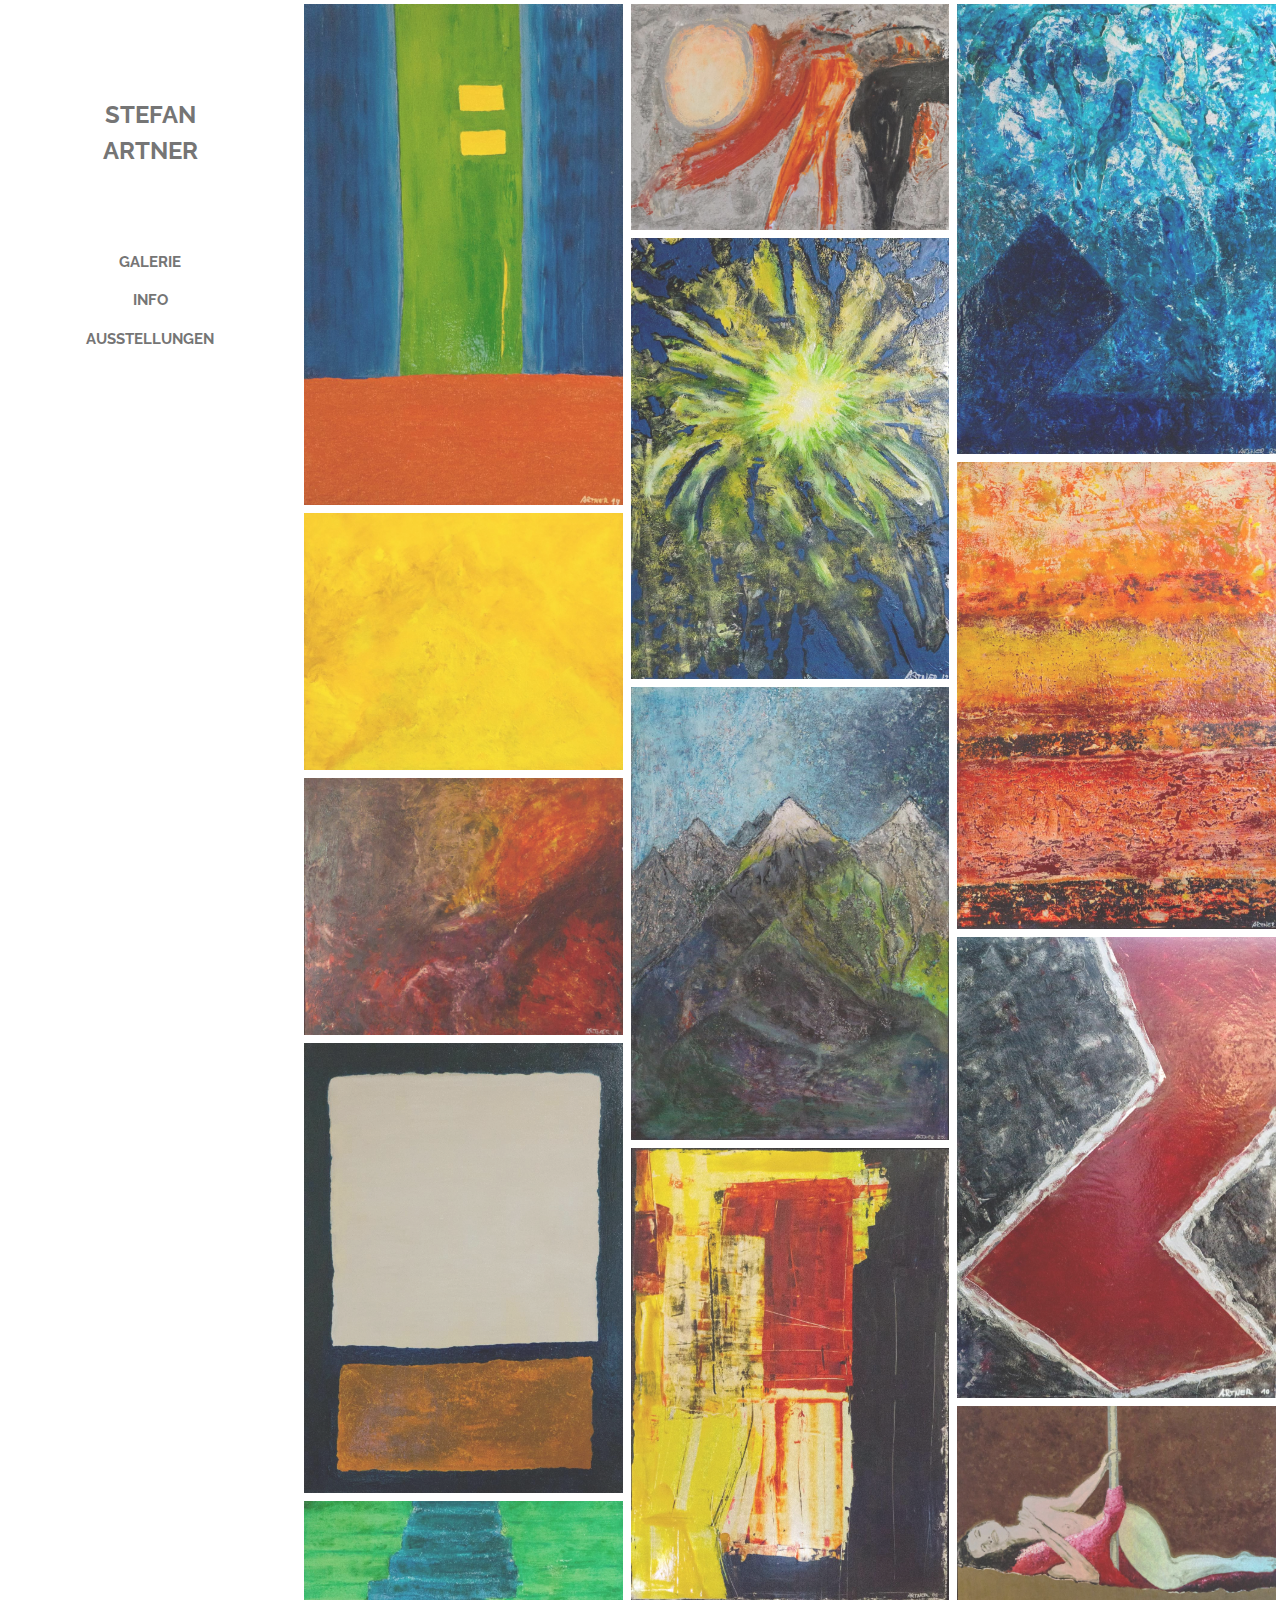
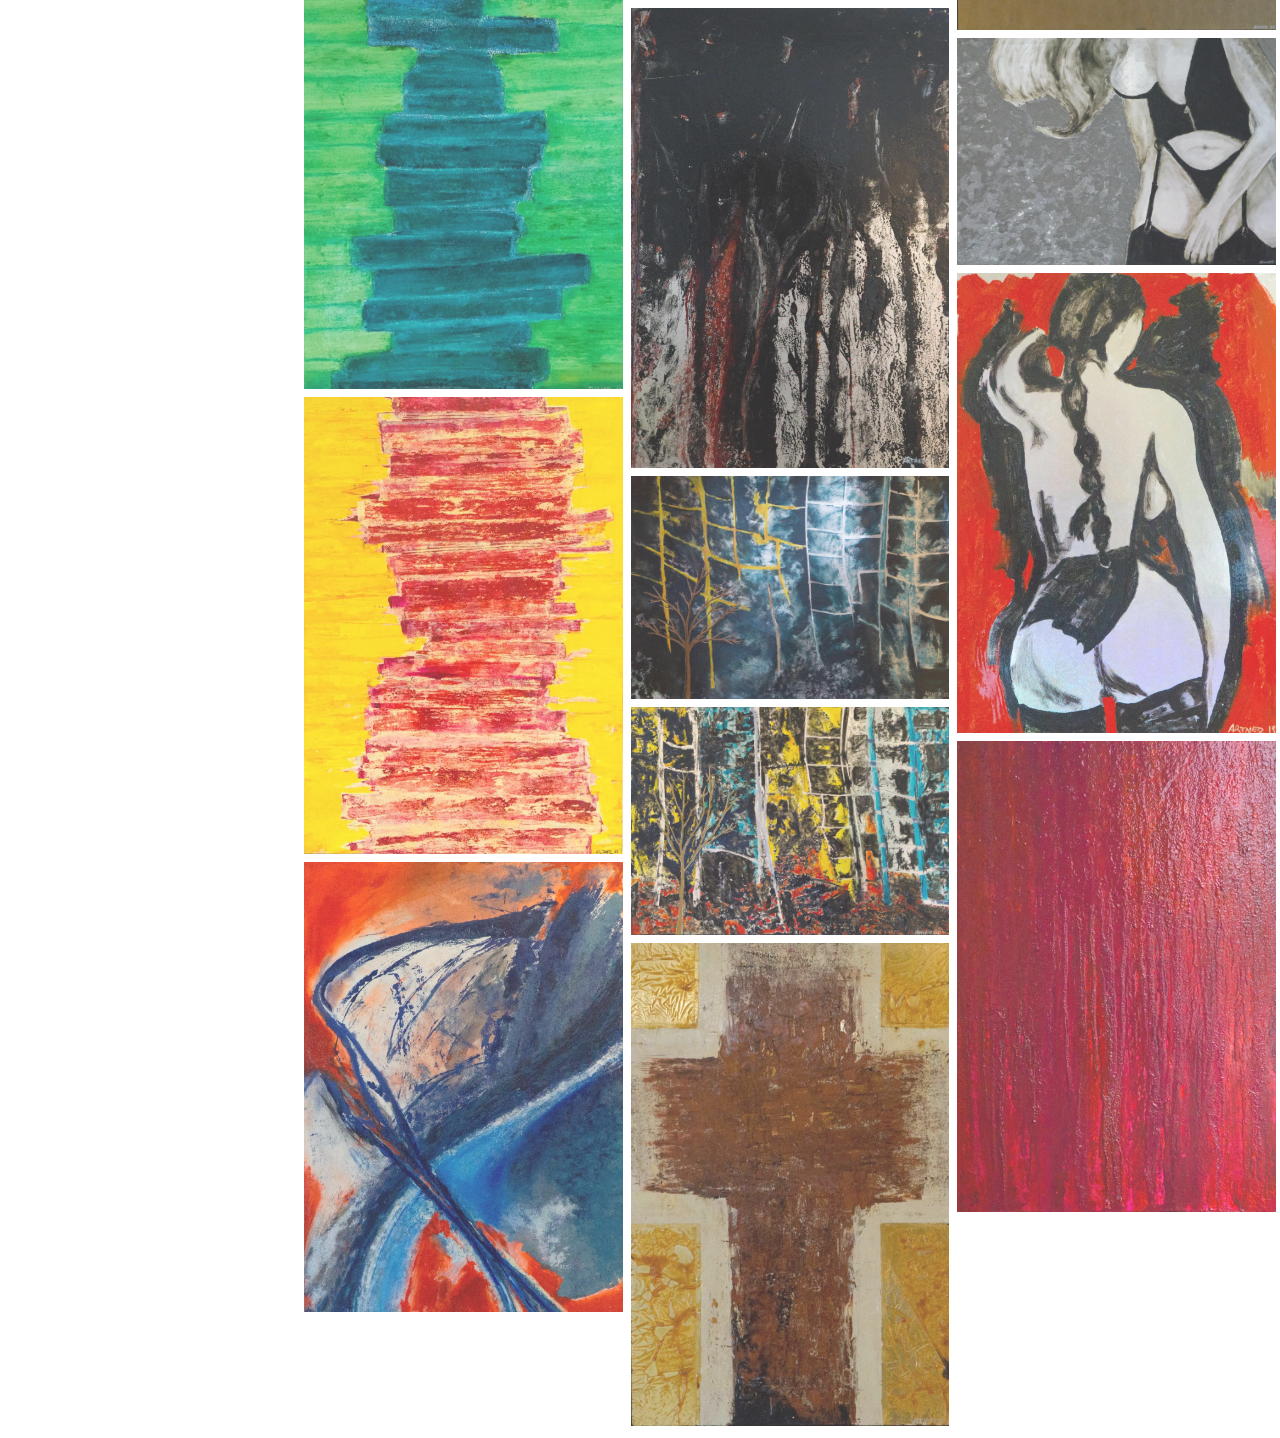
==== gallery.html @ 047d1977 "master" ====
<!DOCTYPE html>
<html lang="en">
<head>
<title>Stefan Artner</title>
<meta charset="UTF-8">
<meta name="viewport" content="width=device-width, initial-scale=1">
<link rel="stylesheet" href="https://www.w3schools.com/w3css/4/w3.css">
<link rel="stylesheet" href="https://fonts.googleapis.com/css?family=Raleway">
<style>
	body,h1,h2,h3,h4,h5 {font-family: "Raleway", sans-serif}
	.w3-third img{margin-bottom: 8px; opacity: 0.8; cursor: pointer}
	.w3-third img:hover{opacity: 1}
</style>
</head>
<body class="w3-light-white w3-content" style="max-width:1600px">

<!-- Sidebar/menu -->
<nav class="w3-sidebar w3-bar-block w3-white w3-animate-left w3-text-grey w3-collapse w3-top w3-center" style="z-index:3;width:300px;font-weight:bold" id="mySidebar"><br>
  <h3 class="w3-padding-64 w3-center"><b>STEFAN<br>ARTNER</b></h3>
  <a href="#" onclick="w3_close()" class="w3-bar-item w3-button">GALERIE</a> 
  <a href="info.html" onclick="w3_close()" class="w3-bar-item w3-button">INFO</a> 
  <a href="index.html" onclick="w3_close()" class="w3-bar-item w3-button">AUSSTELLUNGEN</a> 
</nav>
<!-- Top menu on small screens -->
<header class="w3-container w3-top w3-hide-large w3-white w3-xlarge w3-padding-16">
  <span class="w3-left w3-padding">STEFAN ARTNER</span>
  <a href="javascript:void(0)" class="w3-right w3-button w3-white" onclick="w3_open()">☰</a>
</header>

<!-- Overlay effect when opening sidebar on small screens -->
<div class="w3-overlay w3-hide-large w3-animate-opacity" onclick="w3_close()" style="cursor:pointer" title="close side menu" id="myOverlay"></div>

<!-- !PAGE CONTENT! -->
<div class="w3-main" style="margin-left:300px">

  <!-- Push down content on small screens --> 
  <div class="w3-hide-large" style="margin-top:83px"></div>
  
  <!-- Photo grid -->
  <div class="w3-row">
    <div class="w3-third" style="padding: 4px;">
      <img src="gallery/12.jpg" style="width:100%" onclick="onClick(this)" loading="lazy" alt="'Leuchtturm'<br>60x92<br>&copy; Stefan Artner">
     <img src="gallery/2.jpg" style="width:100%" onclick="onClick(this)" loading="lazy" alt="'Da kummt die Sunn'<br>92x112<br>&copy; Stefan Artner">
      <img src="gallery/1.jpg" style="width:100%" onclick="onClick(this)" loading="lazy" alt="'La Vita'<br>92x112<br>&copy; Stefan Artner">
      <img src="gallery/8.jpg" style="width:100%" onclick="onClick(this)" loading="lazy" alt="'Die Kraft der Farbe 1'<br>63x88<br>&copy; Stefan Artner">
      <img src="gallery/14.jpg" style="width:100%" onclick="onClick(this)" loading="lazy" alt="'Jahreszeiten 2'<br>60x92<br>&copy; Stefan Artner">
      <img src="gallery/13.jpg" style="width:100%" onclick="onClick(this)" loading="lazy" alt="'Jahreszeiten 1'<br>60x86<br>&copy; Stefan Artner">
      <img src="gallery/9.jpg" style="width:100%" onclick="onClick(this)" loading="lazy" alt="'Fahnenschwinger'<br>64x90<br>&copy; Stefan Artner">
    </div>
    
    <div class="w3-third" style="padding: 4px;">
      <img src="gallery/11.jpg" style="width:100%" onclick="onClick(this)" loading="lazy" alt="'Schneeballeffekt'<br>70x100<br>&copy; Stefan Artner">
      <img src="gallery/18.jpg" style="width:100%" onclick="onClick(this)" loading="lazy" alt="'Sirius'<br>63,5x86,5<br>&copy; Stefan Artner">
      <img src="gallery/7.jpg" style="width:100%" onclick="onClick(this)" loading="lazy" alt="'Osttirol'<br>71x101<br>&copy; Stefan Artner">
      <img src="gallery/10.jpg" style="width:100%" onclick="onClick(this)" loading="lazy" alt="'Das Erste'<br>61x86<br>&copy; Stefan Artner">
      <img src="gallery/19.jpg" style="width:100%" onclick="onClick(this)" loading="lazy" alt="'Keine Angst'<br>70x100<br>&copy; Stefan Artner">
      <img src="gallery/15 a.jpg" style="width:100%" onclick="onClick(this)" loading="lazy" alt="'Mariupol a.m.'<br>63x88<br>&copy; Stefan Artner">
      <img src="gallery/15.jpg" style="width:100%" onclick="onClick(this)" loading="lazy" alt="'Mariupol a.m.'<br>63x88<br>&copy; Stefan Artner">
      <img src="gallery/4.jpg" style="width:100%" onclick="onClick(this)" loading="lazy" alt="'Kreuzung'<br>60x91<br>&copy; Stefan Artner">
    </div>
 
    <div class="w3-third" style="padding: 4px;">
      <img src="gallery/3.jpg" style="width:100%" onclick="onClick(this)" loading="lazy" alt="'Wettlauf'<br>63x88<br>&copy; Stefan Artner">
      <img src="gallery/6.jpg" style="width:100%" onclick="onClick(this)" loading="lazy" alt="'Flirren'<br>66x92<br>&copy; Stefan Artner">
      <img src="gallery/5.jpg" style="width:100%" onclick="onClick(this)" loading="lazy" alt="'Der Weg'<br>70x101<br>&copy; Stefan Artner">
      <img src="gallery/16.jpg" style="width:100%" onclick="onClick(this)" loading="lazy" alt="'Lilith'<br>64x90<br>&copy; Stefan Artner">
      <img src="gallery/16 a.jpg" style="width:100%" onclick="onClick(this)" loading="lazy" alt="'Runa'<br>64x90<br>&copy; Stefan Artner">
      <img src="gallery/17.jpg" style="width:100%" onclick="onClick(this)" loading="lazy" alt="'Ophelia'<br>64x92<br>&copy; Stefan Artner">
      <img src="gallery/20.jpg" style="width:100%" onclick="onClick(this)" loading="lazy" alt="'Vorhang fällt'<br>69x98<br>&copy; Stefan Artner">
    </div>
  </div>
  
  <!-- Modal for full size images on click-->
  <div id="modal01" class="w3-modal w3-black" style="padding-top:0" onclick="this.style.display='none'">
    <span class="w3-button w3-black w3-xlarge w3-display-topright">×</span>
    <div class="w3-modal-content w3-animate-zoom w3-center w3-transparent w3-padding-64">
      <img id="img01" class="w3-image">
      <p id="caption"></p>
    </div>
  </div>


<!-- End page content -->
</div>

<script>
// Script to open and close sidebar
function w3_open() {
  document.getElementById("mySidebar").style.display = "block";
  document.getElementById("myOverlay").style.display = "block";
}
 
function w3_close() {
  document.getElementById("mySidebar").style.display = "none";
  document.getElementById("myOverlay").style.display = "none";
}

// Modal Image Gallery
function onClick(element) {
  document.getElementById("img01").src = element.src;
  document.getElementById("modal01").style.display = "block";
  var captionText = document.getElementById("caption");
  captionText.innerHTML = element.alt;
}
</script>

</body>
</html>
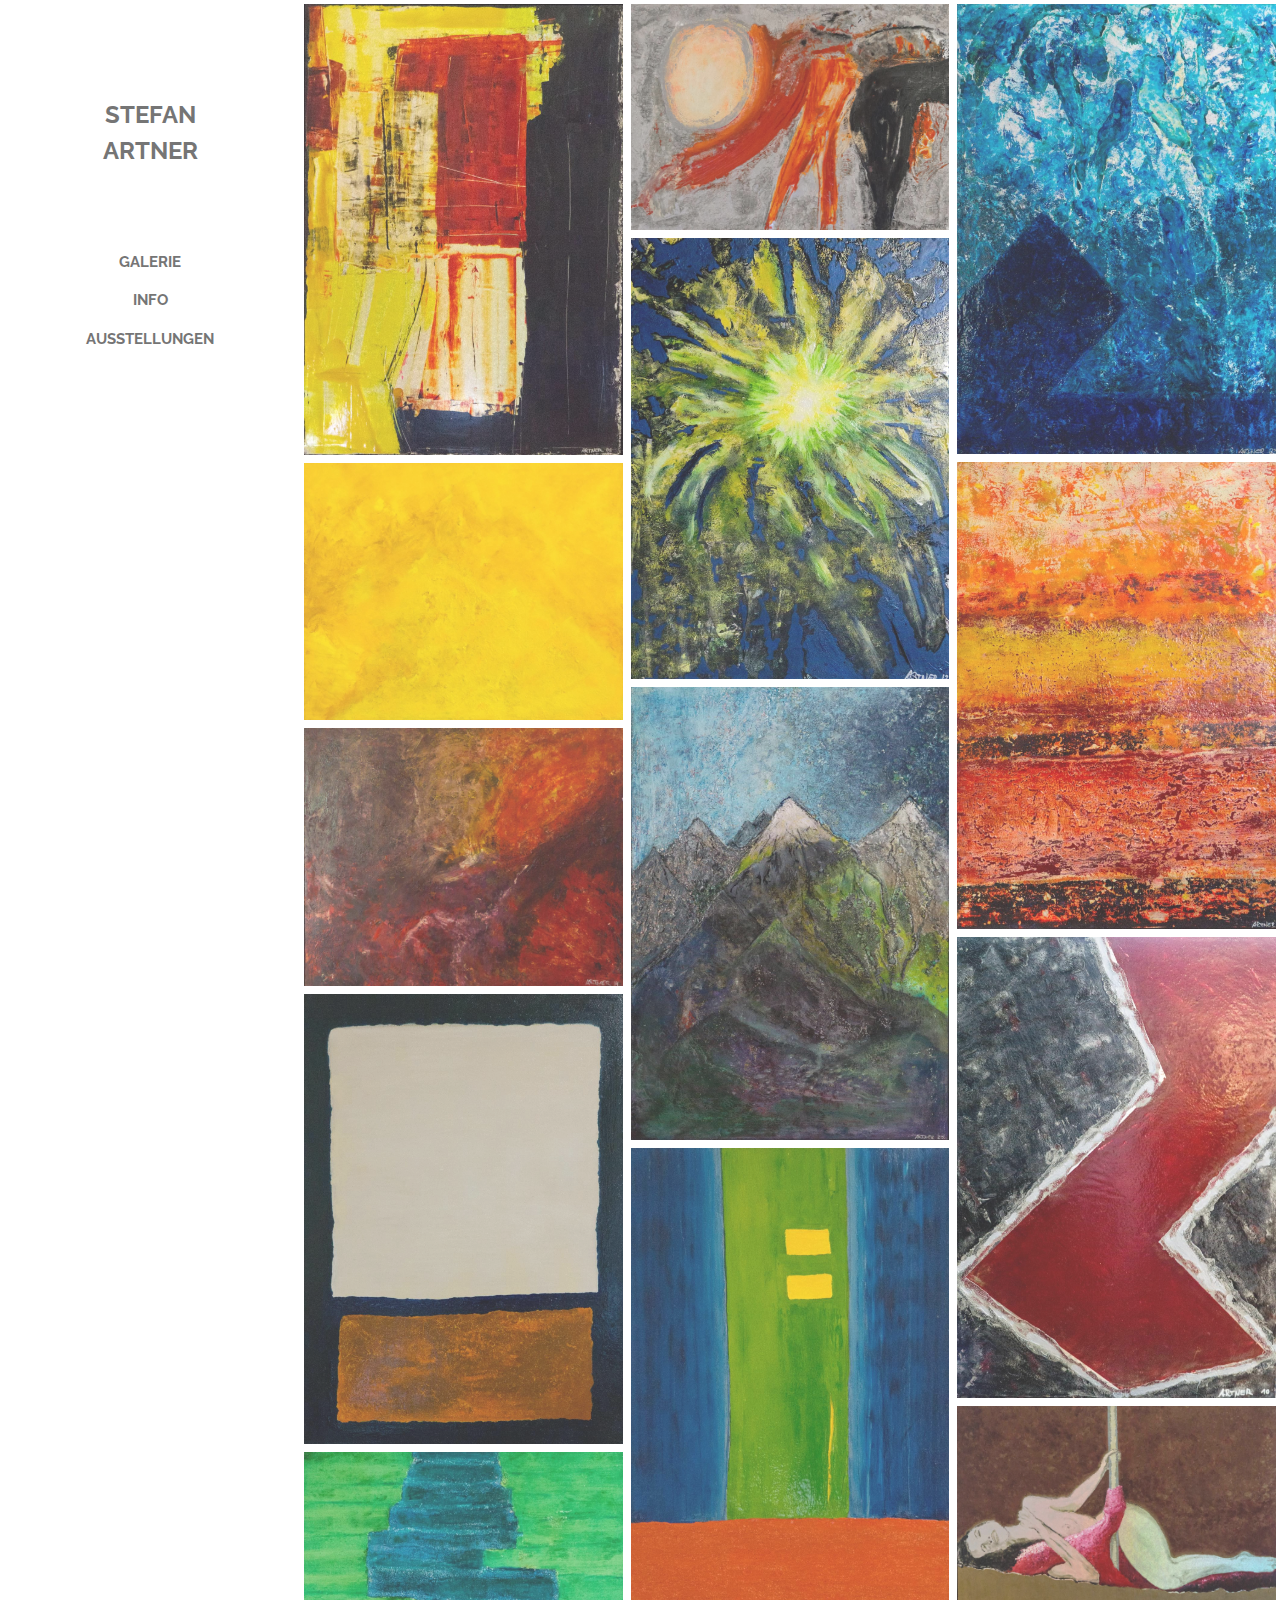
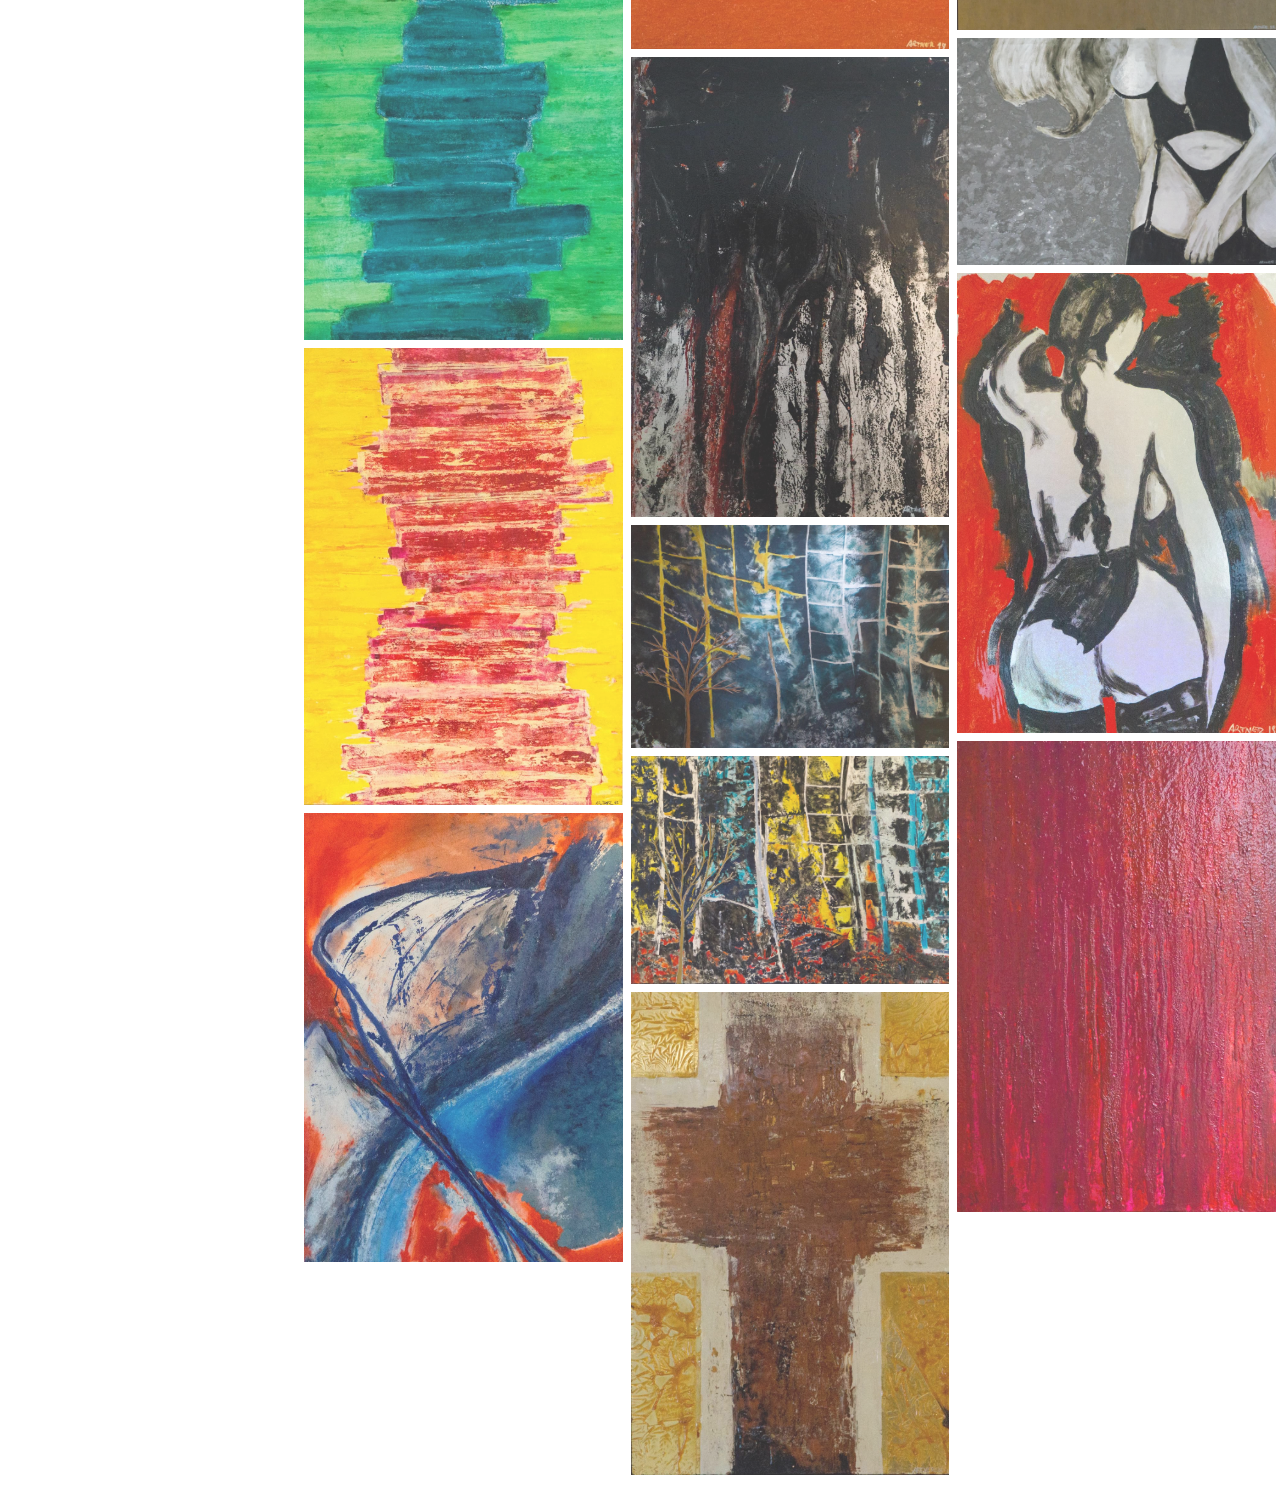
==== commit 3ebb5ad7: "Update gallery.html" ====
--- a/gallery.html
+++ b/gallery.html
@@ -16,7 +16,7 @@
 
 <!-- Sidebar/menu -->
 <nav class="w3-sidebar w3-bar-block w3-white w3-animate-left w3-text-grey w3-collapse w3-top w3-center" style="z-index:3;width:300px;font-weight:bold" id="mySidebar"><br>
-  <h3 class="w3-padding-64 w3-center"><b>STEFAN<br>ARTNER</b></h3>
+  <a href="index.html" style="text-decoration:none"><h3 class="w3-padding-64 w3-center"><b>STEFAN<br>ARTNER</b></h3></a>
   <a href="#" onclick="w3_close()" class="w3-bar-item w3-button">GALERIE</a> 
   <a href="info.html" onclick="w3_close()" class="w3-bar-item w3-button">INFO</a> 
   <a href="index.html" onclick="w3_close()" class="w3-bar-item w3-button">AUSSTELLUNGEN</a> 
@@ -39,8 +39,8 @@
   <!-- Photo grid -->
   <div class="w3-row">
     <div class="w3-third" style="padding: 4px;">
-      <img src="gallery/12.jpg" style="width:100%" onclick="onClick(this)" loading="lazy" alt="'Leuchtturm'<br>60x92<br>&copy; Stefan Artner">
-     <img src="gallery/2.jpg" style="width:100%" onclick="onClick(this)" loading="lazy" alt="'Da kummt die Sunn'<br>92x112<br>&copy; Stefan Artner">
+      <img src="gallery/10.jpg" style="width:100%" onclick="onClick(this)" loading="lazy" alt="'Das Erste'<br>61x86<br>&copy; Stefan Artner">
+      <img src="gallery/2.jpg" style="width:100%" onclick="onClick(this)" loading="lazy" alt="'Da kummt die Sunn'<br>92x112<br>&copy; Stefan Artner">
       <img src="gallery/1.jpg" style="width:100%" onclick="onClick(this)" loading="lazy" alt="'La Vita'<br>92x112<br>&copy; Stefan Artner">
       <img src="gallery/8.jpg" style="width:100%" onclick="onClick(this)" loading="lazy" alt="'Die Kraft der Farbe 1'<br>63x88<br>&copy; Stefan Artner">
       <img src="gallery/14.jpg" style="width:100%" onclick="onClick(this)" loading="lazy" alt="'Jahreszeiten 2'<br>60x92<br>&copy; Stefan Artner">
@@ -52,7 +52,7 @@
       <img src="gallery/11.jpg" style="width:100%" onclick="onClick(this)" loading="lazy" alt="'Schneeballeffekt'<br>70x100<br>&copy; Stefan Artner">
       <img src="gallery/18.jpg" style="width:100%" onclick="onClick(this)" loading="lazy" alt="'Sirius'<br>63,5x86,5<br>&copy; Stefan Artner">
       <img src="gallery/7.jpg" style="width:100%" onclick="onClick(this)" loading="lazy" alt="'Osttirol'<br>71x101<br>&copy; Stefan Artner">
-      <img src="gallery/10.jpg" style="width:100%" onclick="onClick(this)" loading="lazy" alt="'Das Erste'<br>61x86<br>&copy; Stefan Artner">
+      <img src="gallery/12.jpg" style="width:100%" onclick="onClick(this)" loading="lazy" alt="'Leuchtturm'<br>60x92<br>&copy; Stefan Artner">
       <img src="gallery/19.jpg" style="width:100%" onclick="onClick(this)" loading="lazy" alt="'Keine Angst'<br>70x100<br>&copy; Stefan Artner">
       <img src="gallery/15 a.jpg" style="width:100%" onclick="onClick(this)" loading="lazy" alt="'Mariupol a.m.'<br>63x88<br>&copy; Stefan Artner">
       <img src="gallery/15.jpg" style="width:100%" onclick="onClick(this)" loading="lazy" alt="'Mariupol a.m.'<br>63x88<br>&copy; Stefan Artner">
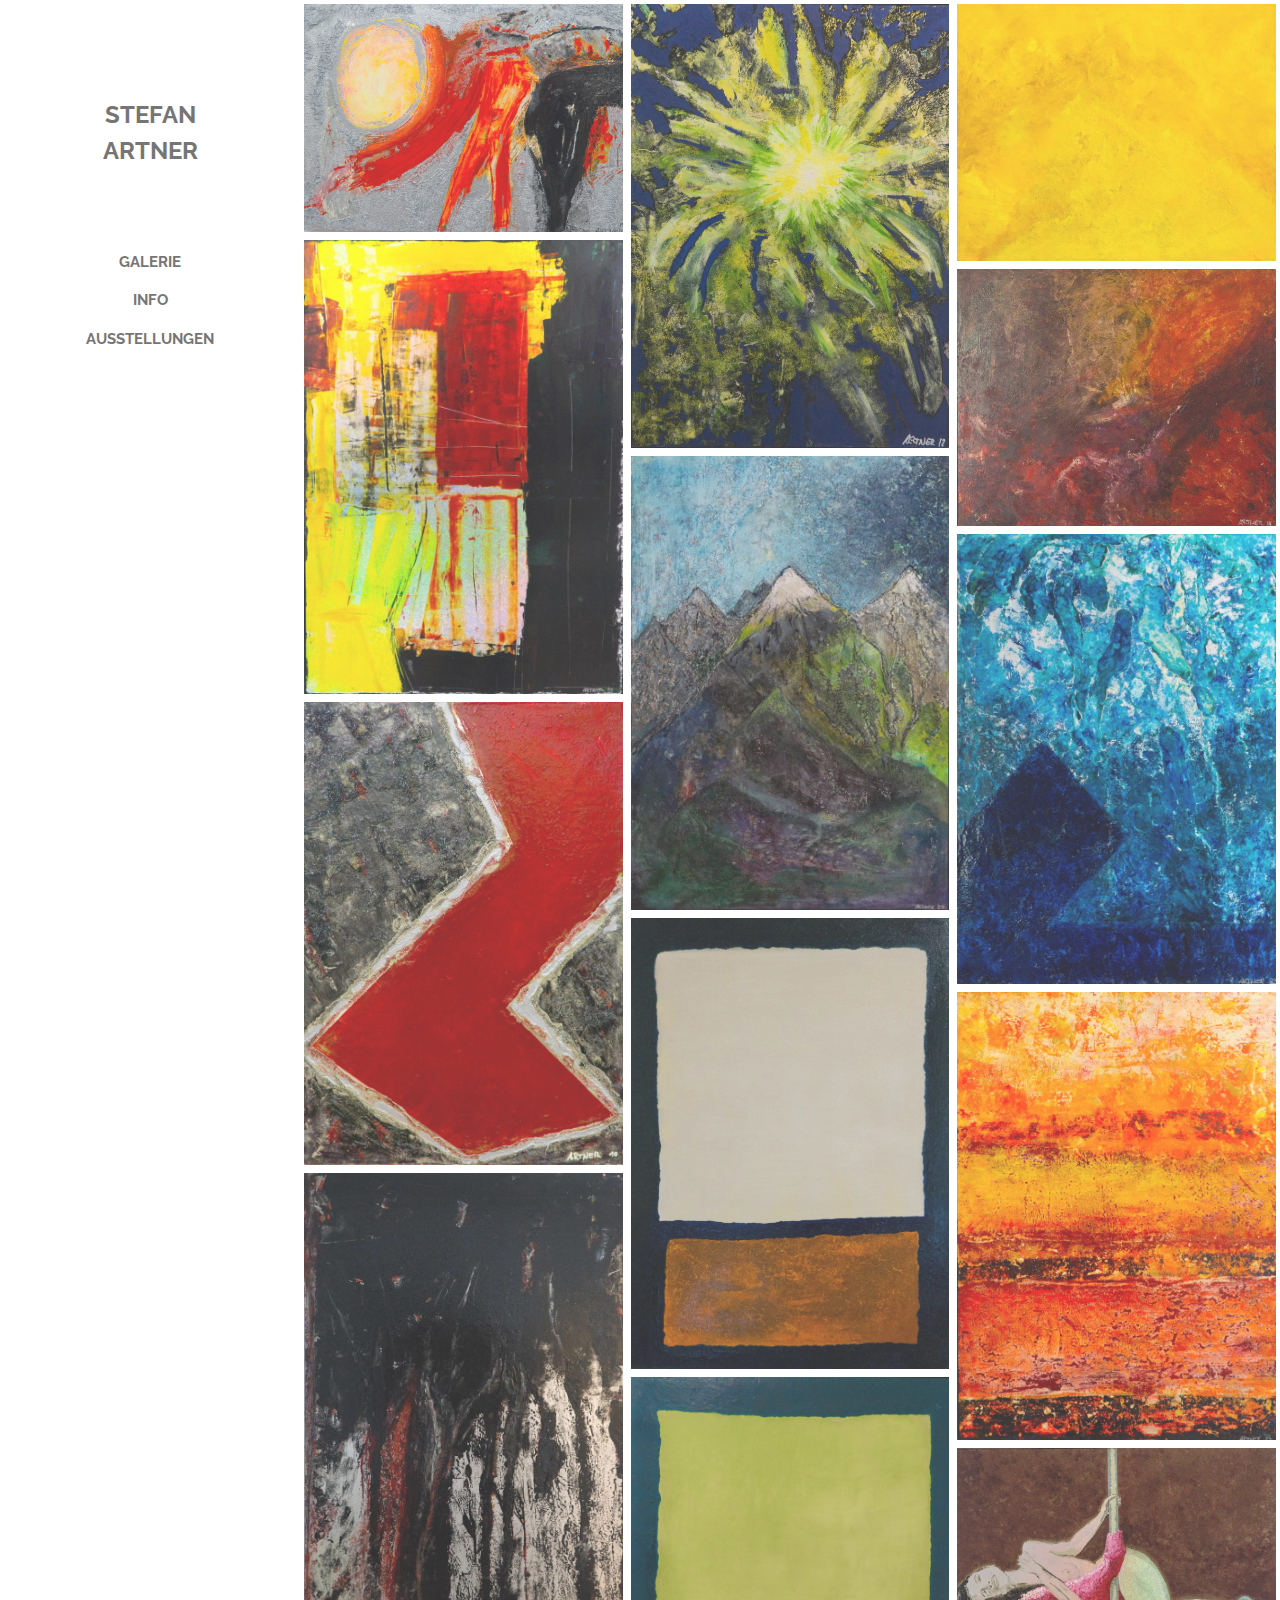
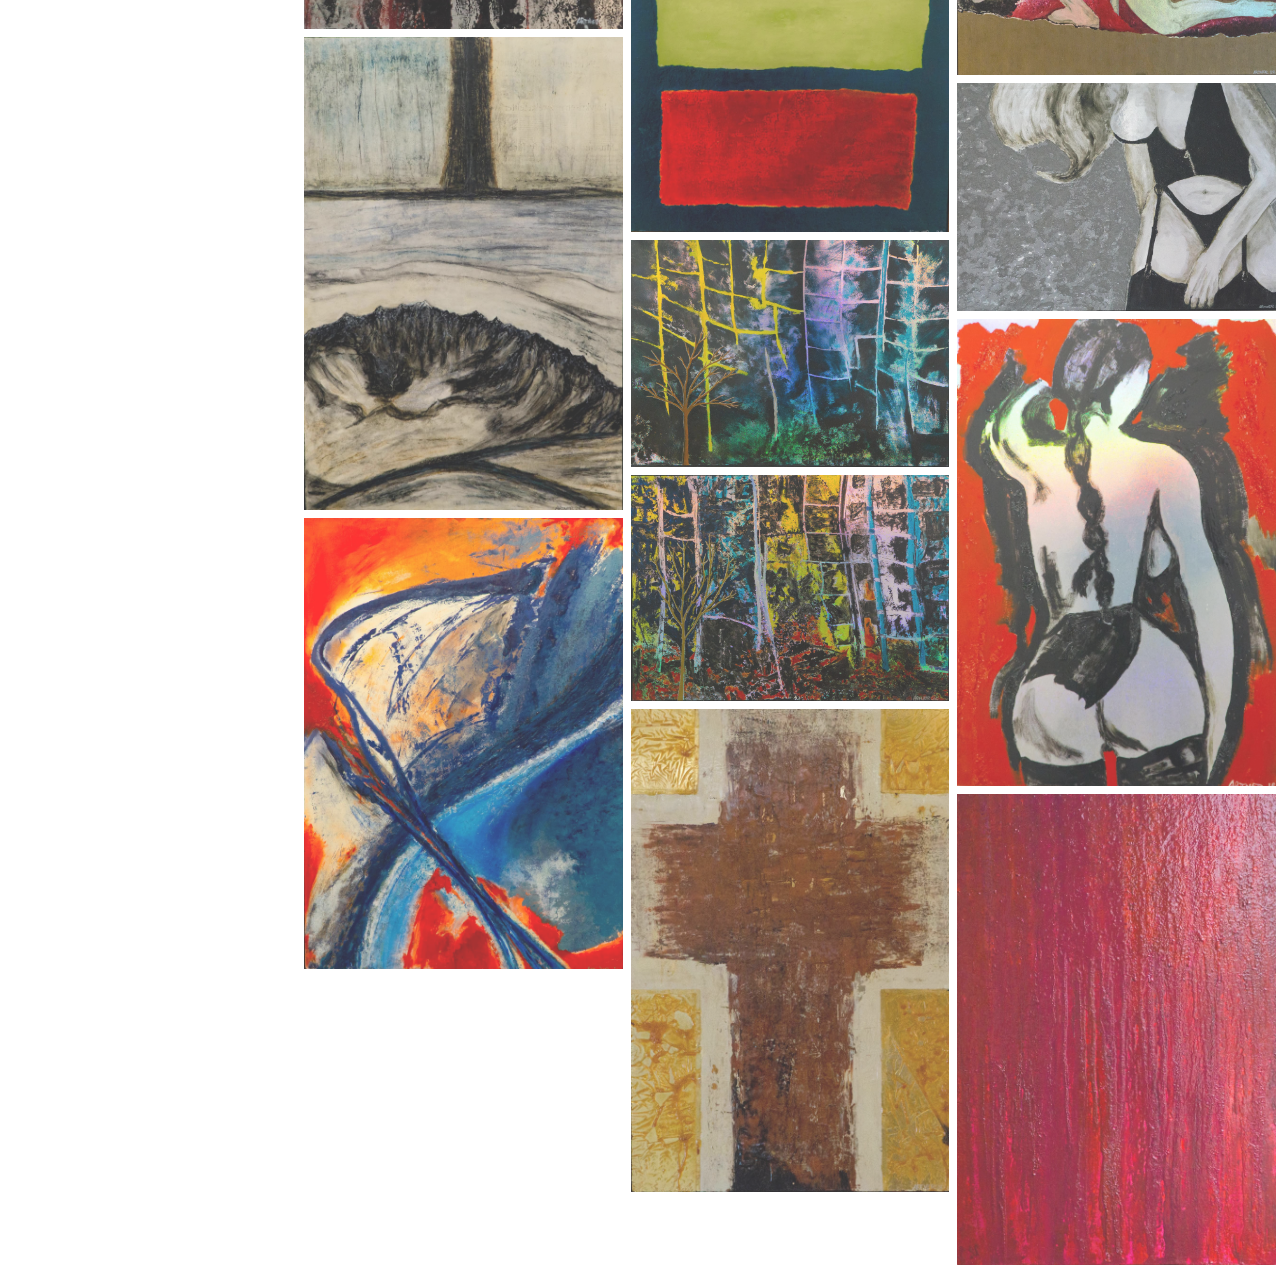
==== commit 11d3ae93: "master" ====
--- a/gallery.html
+++ b/gallery.html
@@ -39,30 +39,29 @@
   <!-- Photo grid -->
   <div class="w3-row">
     <div class="w3-third" style="padding: 4px;">
+      <img src="gallery/11.jpg" style="width:100%" onclick="onClick(this)" loading="lazy" alt="'Schneeballeffekt'<br>70x100<br>&copy; Stefan Artner">
       <img src="gallery/10.jpg" style="width:100%" onclick="onClick(this)" loading="lazy" alt="'Das Erste'<br>61x86<br>&copy; Stefan Artner">
-      <img src="gallery/2.jpg" style="width:100%" onclick="onClick(this)" loading="lazy" alt="'Da kummt die Sunn'<br>92x112<br>&copy; Stefan Artner">
-      <img src="gallery/1.jpg" style="width:100%" onclick="onClick(this)" loading="lazy" alt="'La Vita'<br>92x112<br>&copy; Stefan Artner">
-      <img src="gallery/8.jpg" style="width:100%" onclick="onClick(this)" loading="lazy" alt="'Die Kraft der Farbe 1'<br>63x88<br>&copy; Stefan Artner">
-      <img src="gallery/14.jpg" style="width:100%" onclick="onClick(this)" loading="lazy" alt="'Jahreszeiten 2'<br>60x92<br>&copy; Stefan Artner">
-      <img src="gallery/13.jpg" style="width:100%" onclick="onClick(this)" loading="lazy" alt="'Jahreszeiten 1'<br>60x86<br>&copy; Stefan Artner">
+      <img src="gallery/5.jpg" style="width:100%" onclick="onClick(this)" loading="lazy" alt="'Der Weg'<br>70x101<br>&copy; Stefan Artner">
+      <img src="gallery/19.jpg" style="width:100%" onclick="onClick(this)" loading="lazy" alt="'Keine Angst'<br>70x100<br>&copy; Stefan Artner">
+      <img src="gallery/21.jpg" style="width:100%" onclick="onClick(this)" loading="lazy" alt="'Ohne Titel'<br>64x90<br>&copy; Stefan Artner">
       <img src="gallery/9.jpg" style="width:100%" onclick="onClick(this)" loading="lazy" alt="'Fahnenschwinger'<br>64x90<br>&copy; Stefan Artner">
     </div>
     
     <div class="w3-third" style="padding: 4px;">
-      <img src="gallery/11.jpg" style="width:100%" onclick="onClick(this)" loading="lazy" alt="'Schneeballeffekt'<br>70x100<br>&copy; Stefan Artner">
       <img src="gallery/18.jpg" style="width:100%" onclick="onClick(this)" loading="lazy" alt="'Sirius'<br>63,5x86,5<br>&copy; Stefan Artner">
       <img src="gallery/7.jpg" style="width:100%" onclick="onClick(this)" loading="lazy" alt="'Osttirol'<br>71x101<br>&copy; Stefan Artner">
-      <img src="gallery/12.jpg" style="width:100%" onclick="onClick(this)" loading="lazy" alt="'Leuchtturm'<br>60x92<br>&copy; Stefan Artner">
-      <img src="gallery/19.jpg" style="width:100%" onclick="onClick(this)" loading="lazy" alt="'Keine Angst'<br>70x100<br>&copy; Stefan Artner">
+      <img src="gallery/8.jpg" style="width:100%" onclick="onClick(this)" loading="lazy" alt="'Die Kraft der Farbe 1'<br>63x88<br>&copy; Stefan Artner">
+      <img src="gallery/22.jpg" style="width:100%" onclick="onClick(this)" loading="lazy" alt="'Die Kraft der Farbe 2'<br>63x88<br>&copy; Stefan Artner">
       <img src="gallery/15 a.jpg" style="width:100%" onclick="onClick(this)" loading="lazy" alt="'Mariupol a.m.'<br>63x88<br>&copy; Stefan Artner">
       <img src="gallery/15.jpg" style="width:100%" onclick="onClick(this)" loading="lazy" alt="'Mariupol a.m.'<br>63x88<br>&copy; Stefan Artner">
       <img src="gallery/4.jpg" style="width:100%" onclick="onClick(this)" loading="lazy" alt="'Kreuzung'<br>60x91<br>&copy; Stefan Artner">
     </div>
  
     <div class="w3-third" style="padding: 4px;">
+      <img src="gallery/2.jpg" style="width:100%" onclick="onClick(this)" loading="lazy" alt="'Da kummt die Sunn'<br>92x112<br>&copy; Stefan Artner">
+      <img src="gallery/1.jpg" style="width:100%" onclick="onClick(this)" loading="lazy" alt="'La Vita'<br>92x112<br>&copy; Stefan Artner">
       <img src="gallery/3.jpg" style="width:100%" onclick="onClick(this)" loading="lazy" alt="'Wettlauf'<br>63x88<br>&copy; Stefan Artner">
       <img src="gallery/6.jpg" style="width:100%" onclick="onClick(this)" loading="lazy" alt="'Flirren'<br>66x92<br>&copy; Stefan Artner">
-      <img src="gallery/5.jpg" style="width:100%" onclick="onClick(this)" loading="lazy" alt="'Der Weg'<br>70x101<br>&copy; Stefan Artner">
       <img src="gallery/16.jpg" style="width:100%" onclick="onClick(this)" loading="lazy" alt="'Lilith'<br>64x90<br>&copy; Stefan Artner">
       <img src="gallery/16 a.jpg" style="width:100%" onclick="onClick(this)" loading="lazy" alt="'Runa'<br>64x90<br>&copy; Stefan Artner">
       <img src="gallery/17.jpg" style="width:100%" onclick="onClick(this)" loading="lazy" alt="'Ophelia'<br>64x92<br>&copy; Stefan Artner">
